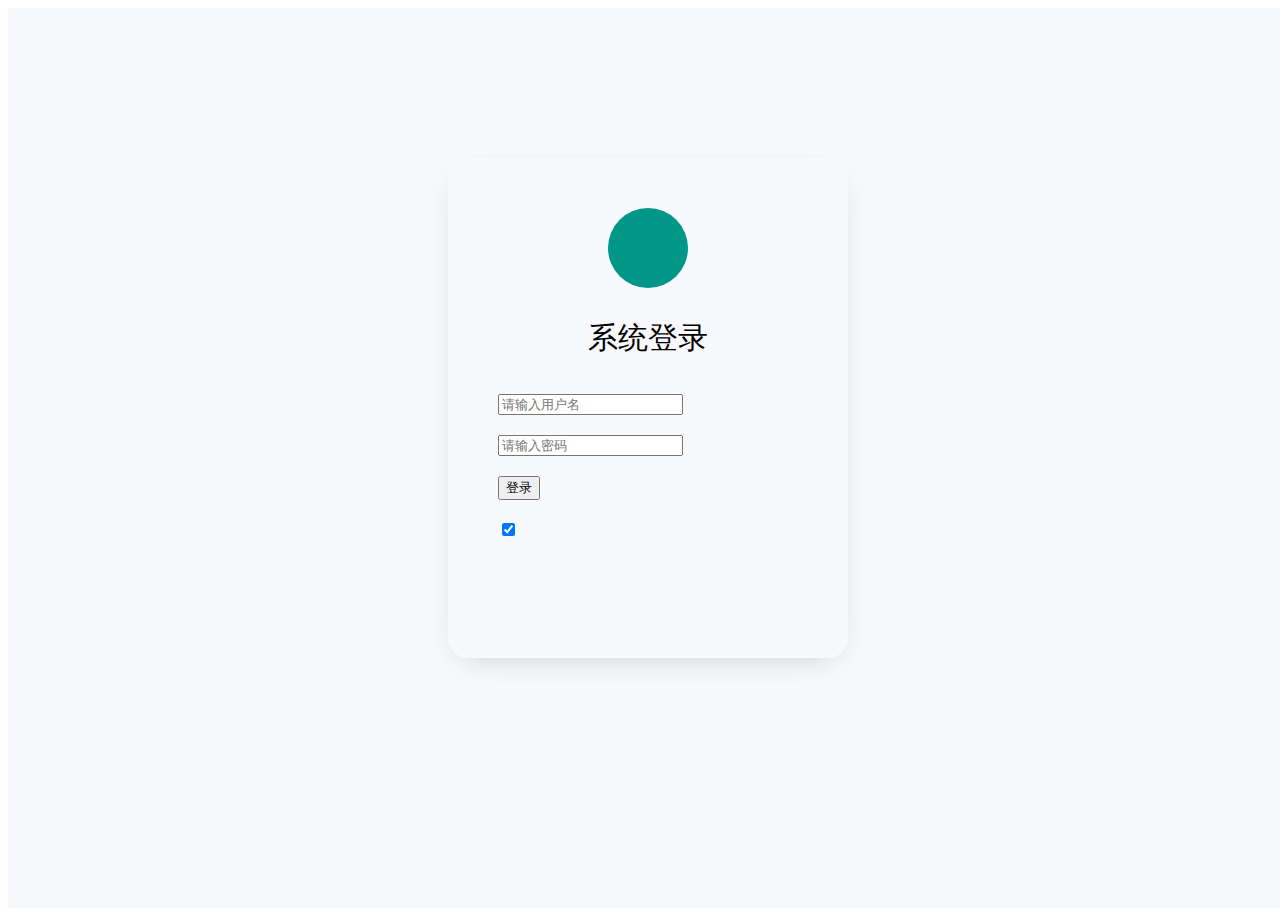
==== src/main/resources/static/login.html @ 46b9b3c4 "添加了登录界面" ====
<!DOCTYPE html>
<html lang="zh-cmn-Hans">
<head>
    <meta charset="UTF-8">
    <title>登录</title>
    <link rel="stylesheet" type="text/css" href="https://www.layuicdn.com/layui-v2.6.8/css/layui.css"/>
    <link rel="stylesheet" href="global.css">
    <script src="https://cdn.bootcdn.net/ajax/libs/jquery/3.6.0/jquery.min.js"></script>
    <script src="https://www.layuicdn.com/layui-v2.6.8/layui.js"></script>
    <script src="https://cdn.bootcdn.net/ajax/libs/echarts/5.1.2/echarts.common.min.js"></script>
    <script src="global.js"></script>
</head>
<body>
<div class="login-container" style="background: #f8f9fd;">
    <div class="layui-panel login-container">
        <div class="title">
            <div class="icon">
                <i class="layui-icon layui-icon-username" style="font-size: 40px;line-height: 80px;color: white;"></i>
            </div>
            <p class="login-title">系统登录</p>
        </div>
        <div class="form">
            <form class="layui-form" action="">
                <div class="layui-form-item">
                    <input type="text" name="userName" required lay-verify="required" placeholder="请输入用户名"
                           autocomplete="off" class="layui-input">
                </div>
                <div class="layui-form-item">
                    <input type="password" name="password" required lay-verify="required" placeholder="请输入密码"
                           autocomplete="off" class="layui-input">
                </div>
                <div class="layui-form-item">
                    <button class="layui-btn layui-btn-fluid" lay-submit lay-filter="formDemo">登录</button>
                </div>
                <div class="layui-form-item">
                    <input type="checkbox" name="remember" title="7天免登录" lay-skin="primary" checked>
                </div>
            </form>
        </div>
    </div>
</div>
<script>
    window.onload = onloadLogin;
</script>
</body>
</html>
---- src/main/resources/static/global.css ----
.login-container {
    position: absolute;
    height: 100%;
    width: 100%;
}

.layui-panel.login-container {
    position: relative;
    width: 300px;
    height: 400px;
    margin: 0 auto;
    padding: 50px;
    border-radius: 20px;
    box-shadow: 0px 10px 34px -15px rgb(0 0 0 / 24%);
    top: 50%;
    transform: translateY(-60%);
}

p.login-title {
    text-align: center;
    font-size: 30px;
    margin-bottom: 35px;
}

.icon {
    text-align: center;
    width: 80px;
    height: 80px;
    margin: 0 auto 20px auto;
    background: #009688;
    border-radius: 50%;
}

.login-container .layui-form-item {
    margin-top: 20px;
}


li.layui-nav-item a {
    font-size: 16px;
    text-align: center;
}

.content-container {
    padding: 15px;
}

.body-container .layui-tab-content {
    padding-top: 0;
}

.table-item-info, .table-owner-choose {
    padding: 0 15px;
}

.table-item-info td:first-child {
    text-align: center;
    width: 70px;
}

#form-addItem-container {
    padding: 15px;
}

.pointer {
    cursor: pointer;
}

#form-filterItem-search-row,#form-filterOwner-search-row {
    position: relative;
}

#form-filterItem-submit,#form-filterOwner-submit {
    position: absolute;
    top: 0;
    right: 0;
    padding: 3px 5px;
}

#form-filterItem-input, #form-filterItem-input-range-end, #form-filterItem-date-select-range-end,
#form-filterOwner-input, #form-filterOwner-input-range-end, #form-filterOwner-date-select-range-end {
    padding-right: 54px;
}

#form-filterItem-input-range-start, #form-filterItem-date-select-range-start,#form-filterOwner-input-range-start, #form-filterOwner-date-select-range-start {
    border: none;
    padding-right: 54px;
}

#form-filterItem-input-range-end, #form-filterItem-date-select-range-end {
    border: none;
}

#form-filterItem-input-range-start, #form-filterItem-input-range-end, #form-filterItem-date-select-range-start, #form-filterItem-date-select-range-end,
#form-filterOwner-input-range-start, #form-filterOwner-input-range-end, #form-filterOwner-date-select-range-start, #form-filterOwner-date-select-range-end{
    height: 36px;
}

.row-inline {
    height: 38px;
    border: #eee 1px solid;
    border-radius: 0 2px 2px 0;
    box-sizing: border-box;
}

fieldset.layui-elem-field.layui-field-title {
    margin-top: 30px;
}

button.layui-btn.layui-btn-fluid.button-create-new-owner {
    margin: 15px 0 5px 0;
}

form#form-owner-create {
    padding: 15px 20px 15px 15px;
}

#form-owner-create label.layui-form-label {
    width: 30px;
    padding-left: 5px;
}

#form-owner-create .layui-input-block {
    margin-left: 50px;
}

#page-overview .panel {
    padding: 10px 30px;
    text-align: center;
}

#page-overview .panel .layui-card-header {
    font-size: 16px;
}

#page-overview .panel .layui-card-body {
    font-size: 30px;
    padding-top: 20px;
}

.chartLine-container {
    margin-top: 20px;
    min-width: 863px;
}

.chartPie-container {
    margin-top: 20px;
    min-width: 500px;
}
#chartLine, #chartPie {
    height: 400px;
    margin: 40px auto 0 auto;
}
#chartLine {
    width: 800px;
}
#chartPie {
    width: 400px;
}
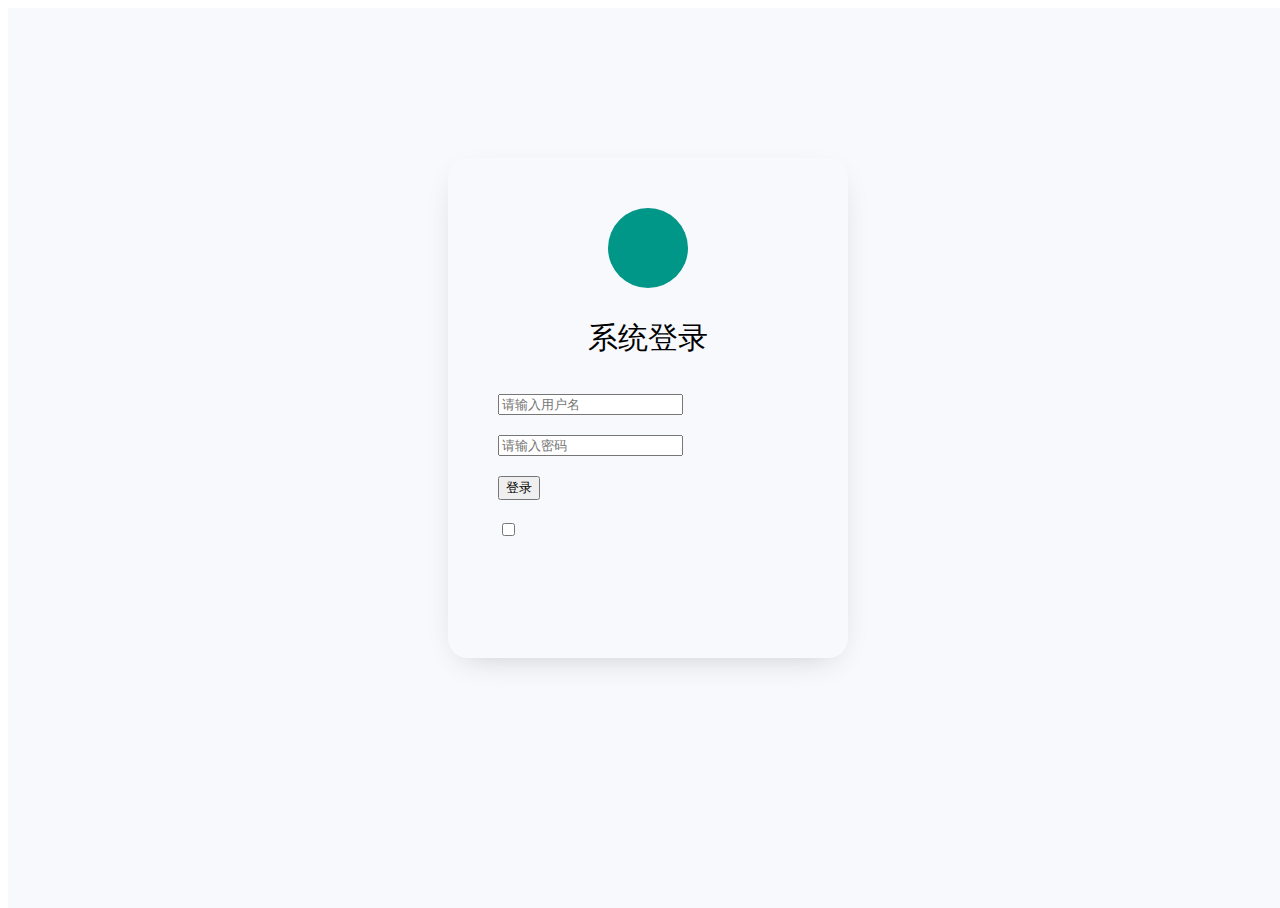
==== commit dd744ae9: "实现了基本功能" ====
--- a/src/main/resources/static/login.html
+++ b/src/main/resources/static/login.html
@@ -4,11 +4,46 @@
     <meta charset="UTF-8">
     <title>登录</title>
     <link rel="stylesheet" type="text/css" href="https://www.layuicdn.com/layui-v2.6.8/css/layui.css"/>
-    <link rel="stylesheet" href="global.css">
+    <script src="https://www.layuicdn.com/layui-v2.6.8/layui.js"></script>
     <script src="https://cdn.bootcdn.net/ajax/libs/jquery/3.6.0/jquery.min.js"></script>
-    <script src="https://www.layuicdn.com/layui-v2.6.8/layui.js"></script>
-    <script src="https://cdn.bootcdn.net/ajax/libs/echarts/5.1.2/echarts.common.min.js"></script>
-    <script src="global.js"></script>
+    <style>
+        .login-container {
+            position: absolute;
+            height: 100%;
+            width: 100%;
+        }
+
+        .layui-panel.login-container {
+            position: relative;
+            width: 300px;
+            height: 400px;
+            margin: 0 auto;
+            padding: 50px;
+            border-radius: 20px;
+            box-shadow: 0px 10px 34px -15px rgb(0 0 0 / 24%);
+            top: 50%;
+            transform: translateY(-60%);
+        }
+
+        p.login-title {
+            text-align: center;
+            font-size: 30px;
+            margin-bottom: 35px;
+        }
+
+        .icon {
+            text-align: center;
+            width: 80px;
+            height: 80px;
+            margin: 0 auto 20px auto;
+            background: #009688;
+            border-radius: 50%;
+        }
+
+        .login-container .layui-form-item {
+            margin-top: 20px;
+        }
+    </style>
 </head>
 <body>
 <div class="login-container" style="background: #f8f9fd;">
@@ -19,28 +54,49 @@
             </div>
             <p class="login-title">系统登录</p>
         </div>
-        <div class="form">
-            <form class="layui-form" action="">
-                <div class="layui-form-item">
-                    <input type="text" name="userName" required lay-verify="required" placeholder="请输入用户名"
-                           autocomplete="off" class="layui-input">
-                </div>
-                <div class="layui-form-item">
-                    <input type="password" name="password" required lay-verify="required" placeholder="请输入密码"
-                           autocomplete="off" class="layui-input">
-                </div>
-                <div class="layui-form-item">
-                    <button class="layui-btn layui-btn-fluid" lay-submit lay-filter="formDemo">登录</button>
-                </div>
-                <div class="layui-form-item">
-                    <input type="checkbox" name="remember" title="7天免登录" lay-skin="primary" checked>
-                </div>
-            </form>
+        <div class="form layui-form">
+            <div class="layui-form-item">
+                <input type="text" name="username" required lay-verify="required" placeholder="请输入用户名"
+                       autocomplete="off" class="layui-input">
+            </div>
+            <div class="layui-form-item">
+                <input type="password" name="password" required lay-verify="required" placeholder="请输入密码"
+                       autocomplete="off" class="layui-input">
+            </div>
+            <div class="layui-form-item">
+                <button class="layui-btn layui-btn-fluid" lay-submit lay-filter="formLogin">登录</button>
+            </div>
+            <div class="layui-form-item">
+                <input type="checkbox" name="remember" title="记住我" lay-skin="primary">
+            </div>
         </div>
     </div>
 </div>
 <script>
-    window.onload = onloadLogin;
+    layui.use('form', function () {
+        layui.form.on('submit(formLogin)', function (data) {
+            $.ajax({
+                url: '/login.html'
+                , type: 'POST'
+                , data: {
+                    "username": data.field.username,
+                    "password": data.field.password,
+                    "remember-me": data.field.remember
+                }
+                , error: function (e) {
+                    layer.msg(e.responseText, {icon: 2});
+                }
+                , success: function (response) {
+                    if (response.result) {
+                        window.location.replace("/");
+                    }else{
+                        layer.msg('登录失败', {icon: 2});
+                    }
+                    return false;
+                }
+            })
+        });
+    });
 </script>
 </body>
 </html>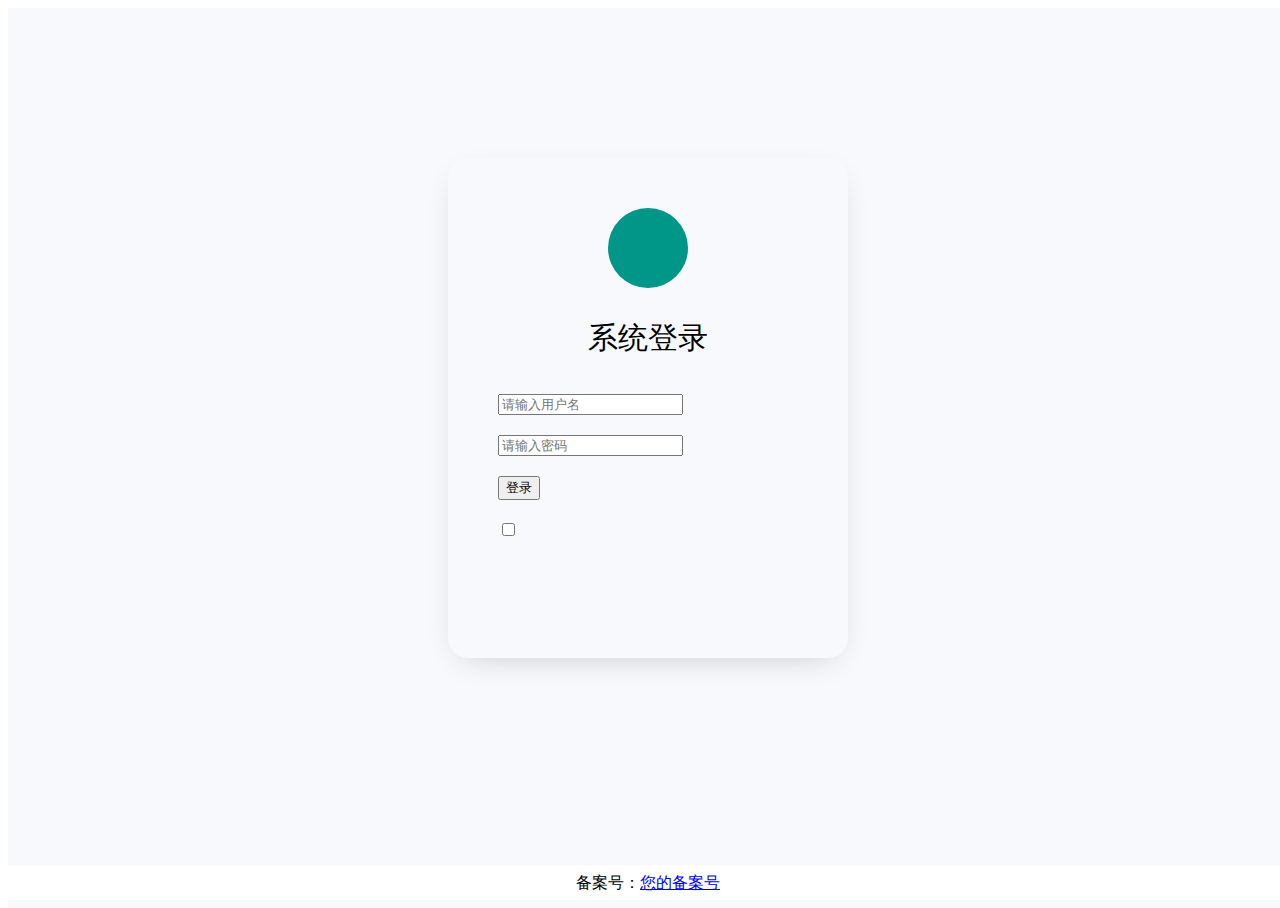
==== commit b7ef3aa1: "添加了前端备案号悬挂栏" ====
--- a/src/main/resources/static/login.html
+++ b/src/main/resources/static/login.html
@@ -72,6 +72,9 @@
         </div>
     </div>
 </div>
+<div style="height: 35px;position: fixed;bottom: 0;text-align: center;width: 100%;font-size: 16px;background: white;line-height: 35px">
+    备案号：<a href="https://beian.miit.gov.cn/" target="_blank">您的备案号</a>
+</div>
 <script>
     layui.use('form', function () {
         layui.form.on('submit(formLogin)', function (data) {
@@ -89,7 +92,7 @@
                 , success: function (response) {
                     if (response.result) {
                         window.location.replace("/");
-                    }else{
+                    } else {
                         layer.msg('登录失败', {icon: 2});
                     }
                     return false;
